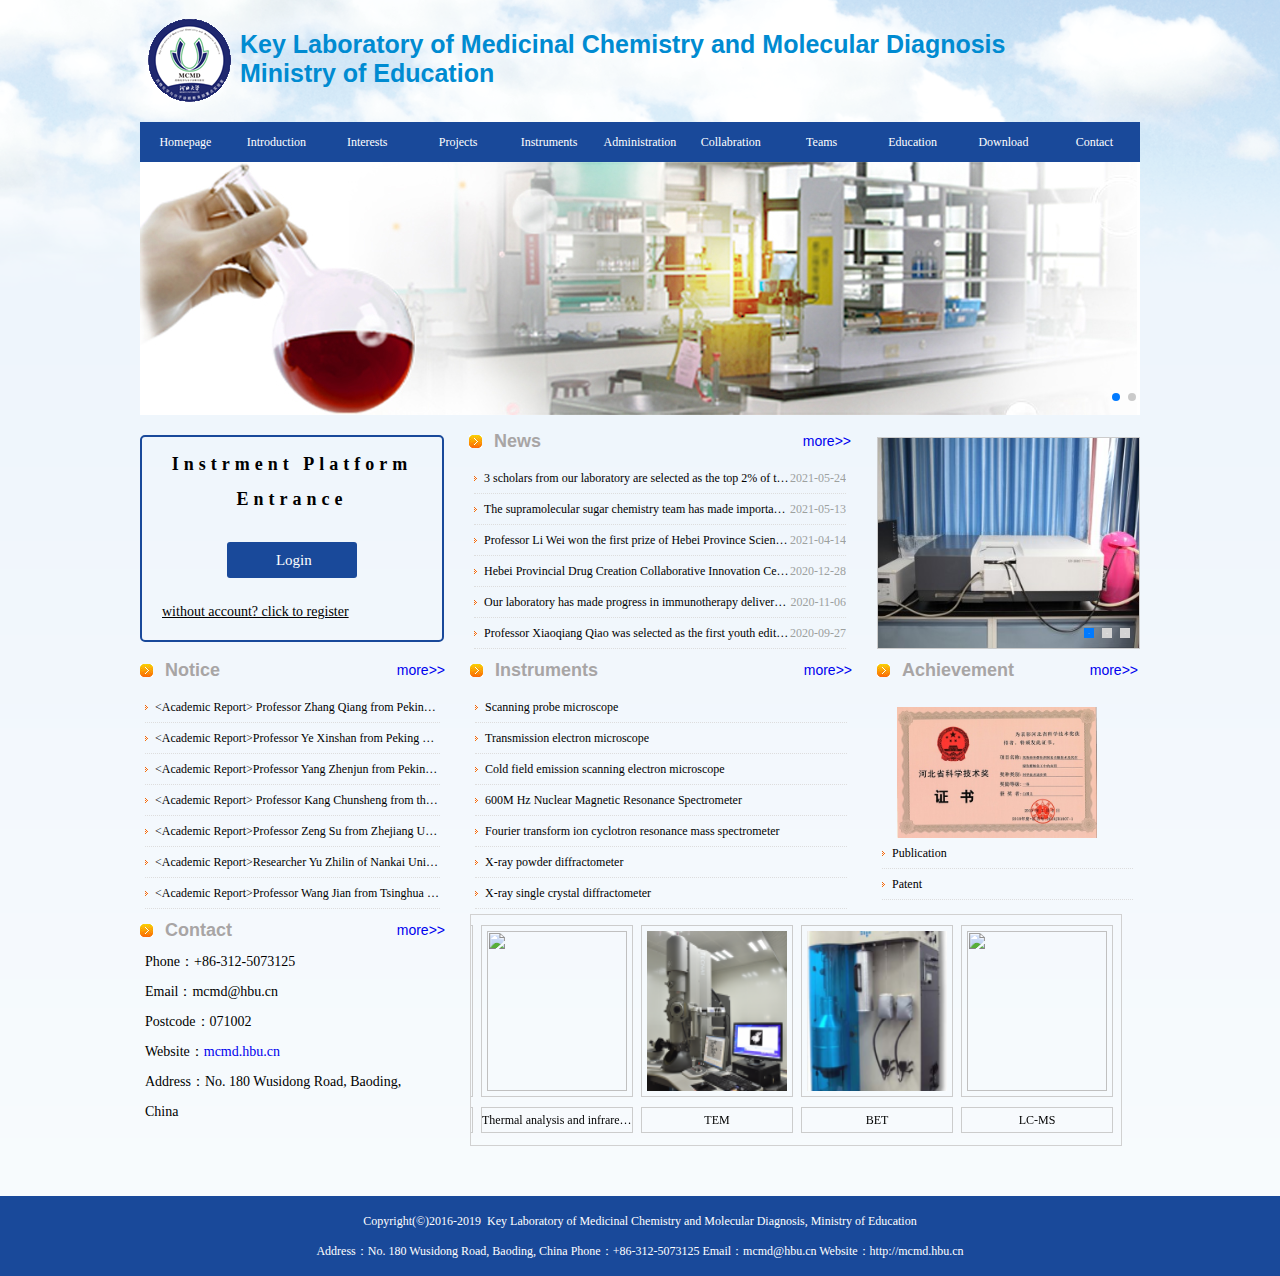
==== MCMD/index.html @ e0769967 "home page updated" ====
<!DOCTYPE html>
<html>
	<head>
		<meta charset="utf-8" />
		<title>MCMD</title>
		<link rel="stylesheet" type="text/css" href="./css/style.css" />
		<link rel="stylesheet" type="text/css" href="./css/swiper-bundle.min.css" />
		<script src="./js/swiper-bundle.min.js" type="text/javascript" charset="utf-8"></script>
	<body>
		<!-- head start -->
		<div class="head">
			<div class="header clearfix">
				<div class="logo">
					<img src="img/logo.png">
					<h4>Key Laboratory of Medicinal Chemistry and Molecular Diagnosis<br> Ministry of Education</h4>
				</div>
			</div>
		</div>
		<!-- head end -->
		<!-- nav start -->
		<div class="nav">
			<ul class="menu">
				<li><a href="javascript:;">Homepage</a></li>
				<li><a href="javascript:;">Introduction</a></li>
				<li><a href="javascript:;">Interests</a></li>
				<li><a href="javascript:;" class="menu-projects">Projects</a>
					<ul>
						<li><a href="javascript:;">National</a></li>
						<li><a href="javascript:;">State</a></li>
						<li><a href="javascript:;">International</a></li>
						<li><a href="javascript:;">Commercial</a></li>
					</ul>

				</li>

				<li><a href="javascript:;">Instruments</a>
					<ul>
						<li><a href="javascript:;">Machines</a></li>
						<li><a href="javascript:;">Share Methods</a></li>
					</ul>
				</li>
				<li><a href="javascript:;">Administration</a>
					<ul>
						<li><a href="javascript:;">Annual Report</a></li>
						<li><a href="javascript:;">Rules</a></li>
					</ul>
				</li>

				<li><a href="javascript:;">Collabration</a></li>
				<li><a href="javascript:;">Teams</a>
					<ul>
						<li><a href="javascript:;">Permanent</a></li>
						<li><a href="javascript:;">Casual</a></li>
						<li><a href="javascript:;">Team Leaders</a></li>
					</ul>
				</li>
				<li><a href="javascript:;">Education</a></li>
				<li><a href="javascript:;">Download</a></li>
				<li><a href="javascript:;">Contact</a></li>
			</ul>

		</div>
		<!-- nav end -->
		<!-- flash start -->
		<div class="swiper-container flash1">
			<div class="swiper-wrapper">
				<div class="swiper-slide"><img src="img/f1.jpg"></div>
				<div class="swiper-slide"><img src="img/ffff.jpg"></div>
			</div>
			<!-- swiper-pagination -->
			<div class="swiper-pagination flash1-pagi"></div>
		</div>
		<script>
			var flashSwiper = new Swiper('.flash1', {
				direction: 'horizontal', // horizontal moving
				loop: true, // loop moving mode
				autoplay: { //autoplay mode
					delay: 3000,
					disableOnInteraction: false,
				},

				// need pagination function
				pagination: {
					el: '.flash1-pagi',
					clickable: true,
				},
			})
		</script>
		<!-- flash end -->
		<!-- Content Start -->
		<div class="content">
			<div class="con-top clearfix">
				<div class="login">
					<h3>Instrment Platform<br />Entrance</h3>
					<h4><span><a href="javascript:;" target="_blank">&nbsp;Login</a></span></h4>
					<p><a href="javascript:;" target="_blank">without account? click to register</a></p>
				</div>
			</div>
			<div class="news">
				<div class="news-t clearfix">
					<div class="news-tt">News</div>
					<div class="more"><a href="javascript:;">more>></a></div>
				</div>
				<div class="news-b">
					<ul>
						<li><span>2021-05-24</span><a href="javascript:;" class="indexget " target="_blank"
								title="3 scholars from our laboratory are selected as the top 2% of the world's top scientists in 2020">3
								scholars from our laboratory are selected as the top 2% of the world's top scientists in
								2020</a></li>
						<li><span>2021-05-13</span><a href="javascript:;" class="indexget " target="_blank"
								title="The supramolecular sugar chemistry team has made important progress in the research of self-assembled multi-potency hypoglycemic drugs">The
								supramolecular sugar chemistry team has made important progress in the research of
								self-assembled multi-potency hypoglycemic drugs</a></li>
						<li><span>2021-04-14</span><a href="javascript:;" class="indexget " target="_blank"
								title="Professor Li Wei won the first prize of Hebei Province Science and Technology Progress Award in 2020">Professor
								Li Wei won the first prize of Hebei Province Science and Technology Progress Award in
								2020</a></li>
						<li><span>2020-12-28</span><a href=javascript:;" class="indexget " target="_blank"
								title="Hebei Provincial Drug Creation Collaborative Innovation Center successfully passed the provincial performance evaluation">Hebei
								Provincial Drug Creation Collaborative Innovation Center successfully passed the
								provincial performance evaluation</a></li>
						<li><span>2020-11-06</span><a href=javascript:;" class="indexget " target="_blank"
								title="Our laboratory has made progress in immunotherapy delivery research">Our
								laboratory has made progress in immunotherapy delivery research</a></li>
						<li><span>2020-09-27</span><a href="javascript:;" class="indexget " target="_blank"
								title="Professor Xiaoqiang Qiao was selected as the first youth editorial board member of JOAT">Professor
								Xiaoqiang Qiao was selected as the first youth editorial board member of JOAT</a></li>
					</ul>
				</div>

			</div>
			<div class="instru-slides">
				<div class="swiper-container flash2">
					<div class="swiper-wrapper">
						<div class="swiper-slide"><img src="img/conew1.jpg"></div>
						<div class="swiper-slide"><img src="img/conew2.jpg"></div>
						<div class="swiper-slide"><img src="img/conew3.jpg"></div>
					</div>
					<!-- swiper-pagination -->
					<div class="swiper-pagination flash2-pagi"></div>
				</div>
				<script>
					var flash2Swiper = new Swiper('.flash2', {
						direction: 'horizontal', // horizontal moving
						loop: true, // loop moving mode
						autoplay: { //autoplay mode
							delay: 3000,
							disableOnInteraction: false,
						},

						// need pagination function
						pagination: {
							el: '.flash2-pagi',
							clickable: true,
							observer: true,
							observerParents: true,
							renderBullet: function (index, className) {
							          return '<span class="' + className + '">' + (index + 1) + '</span>';
							        },
						},
					})
				</script>


			</div>

			<div class="con-middle clearfix">
				<div class="notice clearfix">
					<div class="notice-t clearfix">
						<div class="notice-tt news-tt">Notice</div>
						<div class="more"><a href="javascript:;">more>></a></div>
					</div>
					<div class="notice-b">
						<ul>
							<li><a href="javascript:;" class="indexget " target="_blank"
									title="Professor Zhang Qiang from Peking University School of Pharmacy came to our school for academic exchange"><span>&lt;Academic
										Report&gt;</span>
									Professor Zhang Qiang from Peking University School of Pharmacy came to our school
									for academic exchange</a></li>
							<li><a href="javascript:;" class="indexget " target="_blank"
									title="Professor Ye Xinshan from Peking University came to our school to give an academic report"><span>&lt;Academic
										Report&gt;</span>Professor Ye Xinshan from Peking University came to our school
									to give an academic report</a></li>
							<li><a href="javascript:;" class="indexget " target="_blank"
									title="Professor Yang Zhenjun from Peking University came to our school to give an academic report"><span>&lt;Academic
										Report&gt;</span>Professor Yang Zhenjun from Peking University came to our
									school to give an academic report</a></li>
							<li><a href=javascript:;" class="indexget " target="_blank"
									title="Professor Kang Chunsheng from the General Hospital of Tianjin Medical University came to our school for academic exchanges"><span>&lt;Academic
										Report&gt;</span>
									Professor Kang Chunsheng from the General Hospital of Tianjin Medical University
									came to our school for academic exchanges</a></li>
							<li><a href=javascript:;" class="indexget " target="_blank"
									title="Professor Zeng Su from Zhejiang University came to our school for academic exchanges"><span>&lt;Academic
										Report&gt;</span>Professor Zeng Su from Zhejiang University came to our school
									for academic exchanges</a></li>
							<li><a href="javascript:;" class="indexget " target="_blank"
									title="Researcher Yu Zhilin of Nankai University came to our school for academic exchanges"><span>&lt;Academic
										Report&gt;</span>Researcher Yu Zhilin of Nankai University came to our school
									for academic exchanges </a>
							</li>
							<li><a href="javascript:;" class="indexget " target="_blank"
									title="Professor Wang Jian from Tsinghua University came to our school for academic exchanges"><span>&lt;Academic
										Report&gt;</span>Professor Wang Jian from Tsinghua University came to our school
									for academic exchanges </a>
							</li>


						</ul>
					</div>
				</div>
				<div class="ins-intro">
					<div class="ins-intro-t clearfix">
						<div class="ins-intro-tt">Instruments</div>
						<div class="more"><a href="javascript:;">more>></a></div>
					</div>
					<div class="ins-intro-b">
						<ul>
							<li><a href="javascript:;" class="indexget " target="_blank" title="Scanning probe microscope">
									Scanning probe microscope</a></li>
							<li><a href="javascript:;" class="indexget " target="_blank" title="Transmission electron microscope">
									Transmission electron microscope</a></li>
							<li><a href="javascript:;" class="indexget " target="_blank"
									title="Cold field emission scanning electron microscope">Cold field emission
									scanning electron microscope</a></li>
							<li><a href=javascript:;" class="indexget " target="_blank"
									title="600M Hz Nuclear Magnetic Resonance Spectrometer">600M Hz Nuclear Magnetic
									Resonance Spectrometer</a></li>
							<li><a href=javascript:;" class="indexget " target="_blank"
									title="Fourier transform ion cyclotron resonance mass spectrometer">Fourier
									transform ion cyclotron resonance mass spectrometer</a></li>
							<li><a href="javascript:;" class="indexget " target="_blank" title="X-ray powder diffractometer">X-ray
									powder diffractometer</a>
							</li>
							<li><a href="javascript:;" class="indexget " target="_blank"
									title="X-ray single crystal diffractometer">X-ray single crystal diffractometer</a>
							</li>
						</ul>
					</div>
				</div>
				<div class="award clearfix">

					<div class="award-t clearfix">
						<div class="award-tt">Achievement</div>
						<div class="more"><a href="javascript:;">more>></a></div>
					</div>
					<div class="award-b">
						<p>
							<img src="img/sy.jpg">
						</p>
						<ul>
							<li><a href="javascript:;" class="indexget " target="_blank" title="">Publication</a></li>
							<li><a href="javascript:;" class="indexget " target="_blank" title="">Patent</a></li>
						</ul>
					</div>


				</div>

			</div>
			<div class="con-bottom clearfix">
				<div class="contacts clearfix">
					<div class="contacts-t clearfix">
						<div class="contacts-tt">Contact</div>
						<div class="more"><a href="javascript:;">more>></a></div>
					</div>
					<div class="contacts-b">
						<p class="contacts-detail"></p>
						<p>Phone：+86-312-5073125</p>
						<p>Email：mcmd@hbu.cn</p>
						<p>Postcode：071002</p>
						<p>Website：<a href="mcmd.hbu.cn">mcmd.hbu.cn</a></p>
						<p>Address：No. 180 Wusidong Road, Baoding, China</p>
					</div>
				</div>
				<div class="flash3show">
					<div class="swiper-container flash3">
						<div class="swiper-wrapper flash3-wrapper">
							<div class="swiper-slide flash3-slide">
								<div class="slide-t">
									<img src="./img/slideshow/912188951.png">
								</div>
								<div class="flash3-slide-explain">
									<p>X-ray single crystal diffractometer</p>
								</div>
							</div>
							<div class="swiper-slide flash3-slide">
								<div class="slide-t">
									<img src="img/slideshow/1528100309.JPG">
								</div>
								<div class="flash3-slide-explain">
									<p>Thermal analysis and infrared combined mass spectrometry</p>
								</div>
							</div>

							<div class="swiper-slide flash3-slide">
								<div class="slide-t">
									<img src="img/slideshow/99533309.png">
								</div>
								<div class="flash3-slide-explain">
									<p>TEM</p>
								</div>
							</div>
							
							<div class="swiper-slide flash3-slide">
								<div class="slide-t">
									<img src="img/slideshow/97355981.png">
								</div>
								<div class="flash3-slide-explain">
									<p>BET</p>
								</div>
							</div>
							<div class="swiper-slide flash3-slide">
								<div class="slide-t">
									<img src="img/slideshow/1527411341.JPG">
								</div>
								<div class="flash3-slide-explain">
									<p>LC-MS</p>
								</div>
							</div>
							<div class="swiper-slide flash3-slide">
								<div class="slide-t">
									<img src="img/slideshow/1527199577.JPG">
								</div>
								<div class="flash3-slide-explain">
									<p>GC-MS</p>
								</div>
							</div>
							<div class="swiper-slide flash3-slide">
								<div class="slide-t">
									<img src="img/slideshow/1520599481.jpg">
								</div>
								<div class="flash3-slide-explain">
									<p>Flow cytometer</p>
								</div>
							</div>
							<div class="swiper-slide flash3-slide">
								<div class="slide-t">
									<img src="img/slideshow/9300575.png">
								</div>
								<div class="flash3-slide-explain">
									<p>600M NMR</p>
								</div>
							</div>
							<div class="swiper-slide flash3-slide">
								<div class="slide-t">
									<img src="img/slideshow/90533205.png">
								</div>
								<div class="flash3-slide-explain">
									<p>FT-ICR MS</p>
								</div>
							</div>
							<div class="swiper-slide flash3-slide">
								<div class="slide-t">
									<img src="img/slideshow/1526444197.jpg">
								</div>
								<div class="flash3-slide-explain">
									<p>Near-infrared ultraviolet-visible spectrophotometer</p>
								</div>
							</div>
							
						</div>

					</div>

					<script>
						var flash3Swiper = new Swiper('.flash3', {
							direction: 'horizontal', // horizontal moving
							loop: true, //允许从第一张到最后一张，或者从最后一张到第一张  循环属性

							autoplay: true, //可选选项，自动滑动

							slidesPerView: "auto", // 设置显示三张
							loopslides: 5,
							// centeredSlides : true,     //使当前图片居中显示
							freeMode: true, // 使幻灯片滑动时不止滑动一格，且不会自动贴合 
							slidesPerGroup: 1, //定义1张图片为一组

							speed: 3000, //设置过度时间
							grabCursor: true, //鼠标样式根据浏览器不同而定 
							autoplay: {
								delay: 0,
								// stopOnLastSlide: false,
								disableOnInteraction: false,
								// waitForTransition: false,
							},


							// loop: true, // loop moving mode
							// autoplay: { //autoplay mode
							// 	delay: 3000,
							// 	disableOnInteraction: false,
							// },

						})
					</script>

				</div>
			</div>

		</div>
		<!-- Content end -->
		<!-- foot start -->
		<div class="foot">
			<p>Copyright(<a href="javascript:;" target="_blank">©</a>)2016-2019&nbsp;&nbsp;Key Laboratory of Medicinal Chemistry and Molecular Diagnosis, Ministry of Education </p>
			<p>Address：No. 180 Wusidong Road, Baoding, China Phone：+86-312-5073125&nbsp;Email：<a href="javascript:;">mcmd@hbu.cn</a> Website：<a href="javascript:;" target="_blank">http://mcmd.hbu.cn</a></p>
		</div>
		<!-- foot end -->
	</body>
</html>
---- MCMD/css/style.css ----
/* common */

* {
	padding: 0px;
	margin: 0px;
}

a {
	text-decoration: none;
}

.clearfix:before,
.clearfix:after {
	content: "";
	display: table;
}

.clearfix:after {
	clear: both;
}

img {
	vertical-align: middle;
}

ul {
	list-style: none;
}

body {
	/* height: 3000px; */
	background: url(../img/body.png) center top no-repeat;
}

/* head */

.head,
.header {
	width: 1000px;
	margin: 0 auto;
}

.logo img {
	float: left;
	padding-top: 15px;
	padding-bottom: 15px;
}

.head h4 {
	float: left;
	margin-top: 30px;
	font-size: 25px;
	font-family: Arial, Helvetica, sans-serif;
	font-weight: bold;
	color: #008BD1;
}

/* nav */

.nav {
	width: 1000px;
	margin: auto;
	height: 40px;
	background: #19499A;
}

.menu li {
	float: left;
	width: 90.9px;
	text-align: center;
}

.menu li a {
	height: 40px;
	line-height: 40px;
	font-size: 12px;
	color: #fff;
}

.menu li:hover {
	background: #8eca1c;
	color: #fff;

}

.menu li {
	position: relative;
}

.menu li ul {
	display: none;
	position: absolute;
	z-index: 9;
	top: 40px;
	background-color: #fff;
	opacity: 0.9;
}

.menu li ul a {
	color: #333333;
}

.menu li:hover ul {
	display: block;
}

.flash1 {
	width: 1000px;
	height: 253px;
}

.flash1 .flash1-pagi,
.flash2 .flash2-pagi {
	text-align: right;
}
.flash2 .flash2-pagi {
		position: absolute;
		bottom: 10px;
		right: 5px;
		width: auto !important;
		left: auto !important;
		margin: 0;
}

/* content */

.content {
	width: 1000px;
	margin: 0 auto;
	padding-top: 10px;
	margin-bottom: 15px;

}

/* con-top */
.content .con-top {
	float: left;
}

/* content-login */
.login {
	float: left;
	width: 300px;
	border: 2px #19499A solid;
	border-radius: 5px;
	margin-top: 10px;
}

.login h3 {
	margin-bottom: 35px;
	margin-top: 10px;
	line-height: 35px;
	font-size: 18px;
	text-align: center;
	letter-spacing: 5px;
}

.login h4 {
	margin-bottom: 35px;
	font-size: 15px;
	font-weight: normal;
	text-align: center;
}

.login h4 span {
	background: #19499A;
	padding-left: 45px;
	padding-right: 45px;
	padding-top: 10px;
	padding-bottom: 10px;
	border-radius: 3px;
}

.login h4 a {
	color: #fff;
}

.login p {
	padding-left: 20px;
	font-size: 14px;
	text-decoration: underline;
	margin-bottom: 20px;
}

.login p a {
	color: #000;
}

.login p a:hover {
	color: #f00;
}

/* content-news */

.news,
.notice,
.ins-intro,
.award {
	float: left;
	width: 382px;
	height: auto;
	margin-left: 25px;
	overflow: hidden;
}

.notice,
.contacts {
	width: 305px;
	margin-left: 0px;
}

.flash2 .swiper-pagination-bullet {
	width: 10px;
	height: 10px;
	border-radius: 0px;
	text-align: center;
	line-height: 10px;
	font-size: 2px;
	color:white;
	opacity: 1;
	background-color: lightgrey;
}

.flash2 .swiper-pagination-bullet-active {
	color:#fff;
	background: #007aff;
}

.award {
	width: 261px;
	margin-left: 25px;
}

.contacts {
	float: left;
	height: 210px;
}

.news .news-t,
.notice .notice-t,
.ins-intro .ins-intro-t,
.award .award-t,
.contacts .contacts-t {
	width: 100%;
	height: 33px;
	line-height: 33px;


}

.news .news-tt,
.notice .notice-tt,
.ins-intro .ins-intro-tt,
.award .award-tt,
.contacts .contacts-tt {
	float: left;
	width: 150px;
	background: url(../img/h3bg.jpg) no-repeat left center;
	/* padding-left: 15px; */
	height: 33px;
	line-height: 33px;
	font-family: Arial;
	font-size: 18px;
	font-weight: bold;
	padding-left: 25px;
	color: #a8a5a5;
}

.news .news-t .more,
.notice .notice-t .more,
.ins-intro .ins-intro-t .more,
.award .award-t .more,
.contacts .contacts-t .more {
	float: right;
	font-family: Arial;
	font-size: 14px;
}

.news .news-b,
.notice .notice-b,
.ins-intro .ins-intro-b,
.award .award-b {
	padding: 5px;
	/* overflow: hidden; */
}

.award .award-b p {
	width: 241px;
	height: 146px;
}

.award .award-b p img {
	width: 200px;
	height: 131px;
	padding: 15px;
}

.news .news-b ul li,
.notice .notice-b ul li,
.ins-intro .ins-intro-b ul li,
.award .award-b ul li {
	padding-left: 10px;
	border-bottom: 1px #ddd dotted;
	background: url(../img/li.png) left center no-repeat;
	font-size: 12px;
	line-height: 2.5em;

	text-overflow: ellipsis;
	white-space: nowrap;
	overflow: hidden;
}

.news-b li span {
	float: right;
	color: #9DA19F;
}

.news-b li a,
.notice-b li a,
.ins-intro-b li a,
.award-b li a {
	color: #000;

}

.instru-slides {
	float: right;
	width: 261px;
	height: 210px;
	border: 1px solid #CCC;
	margin-top: 12px;
}

.instru-slides .swiper-container .swiper-wrapper img {
	width: 261px;
	height: 210px;
}

/* con-middle*/
.con-middle {
	height: 260px;

}

.contacts .contacts-b p {
	padding-left: 5px;
	margin-right: 10px;
	font-size: 14px;
	line-height: 30px;

}

.flash3show {
	float: left;
	width: 650px;
	height: 210px;
	margin-left: 25px;
	border: 1px solid #D1D1D1;
	padding: 10px 0px;
	overflow: hidden;
	
}

.swiper-container .swiper-wrapper {
	transition-timing-function: linear !important;
	-o-transition-timing-function: linear !important;
	-webkit-transition-timing-function: linear !important;
	

}


.flash3show .flash3 .flash3-slide {
	float: left;
	width: 150px;
	height: 210px;
	margin-left: 10px;
}

.flash3show .flash3 .slide-t {
	width: 150px;
	height: 170px;
	border: 1px #CCC solid;
}

.flash3show .flash3 .slide-t img {
	width: 140px;
	height: 160px;
	padding: 5px;
}

.flash3show .flash3 .flash3-slide-explain {
	width: 150px;
	height: 24px;
	margin-top: 10px;
	border: 1px #CCC solid;
	text-align: center;
	line-height: 24px;

}

.flash3show .flash3 p {
	font-size: 12px;
	color: #000;
	text-decoration: none;
	text-overflow: ellipsis;
	white-space: nowrap;
	overflow: hidden;
}
/* foot */
.foot {
	
	    margin: 0 auto;
		margin-top: 50px;
	    padding-top: 10px;
	    padding-bottom: 10px;
	    background-color: #19499A;
	}
.foot p {
	font-size: 12px;
	    line-height: 2.5em;
	    text-align: center;
		color: white;
}
.foot p a {
	color: white;
}
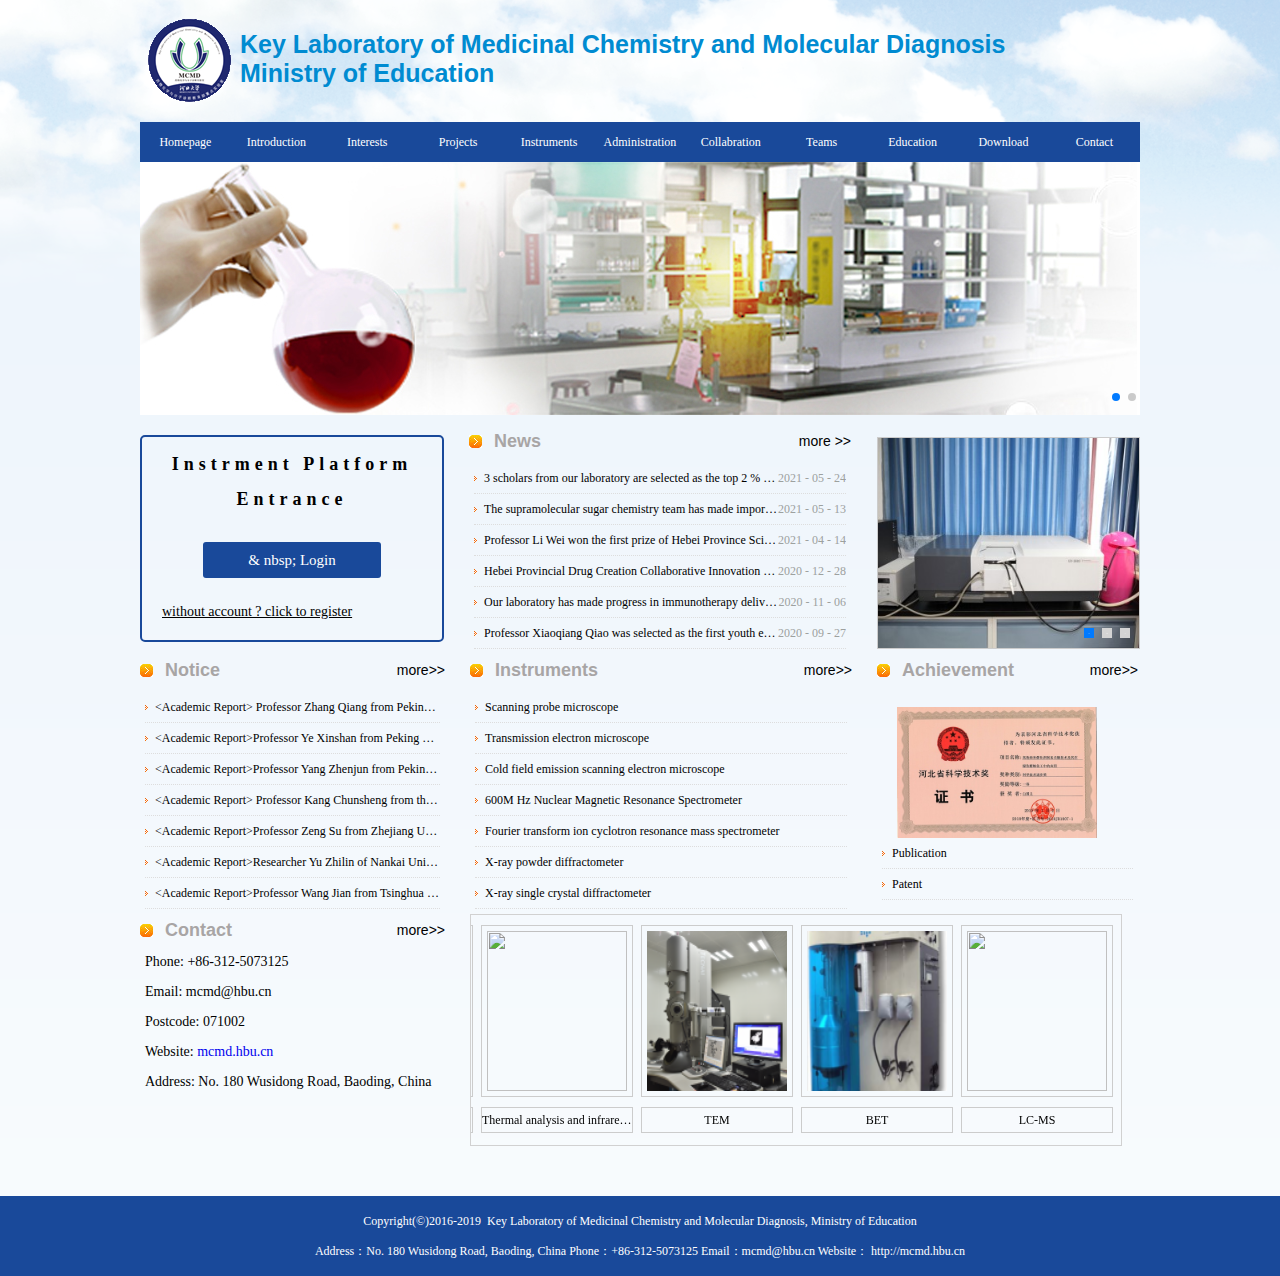
==== commit b2da3188: "updating the hompage with react" ====
--- a/MCMD/index.html
+++ b/MCMD/index.html
@@ -1,410 +1,416 @@
 <!DOCTYPE html>
 <html>
-	<head>
-		<meta charset="utf-8" />
-		<title>MCMD</title>
-		<link rel="stylesheet" type="text/css" href="./css/style.css" />
-		<link rel="stylesheet" type="text/css" href="./css/swiper-bundle.min.css" />
-		<script src="./js/swiper-bundle.min.js" type="text/javascript" charset="utf-8"></script>
-	<body>
-		<!-- head start -->
-		<div class="head">
-			<div class="header clearfix">
-				<div class="logo">
-					<img src="img/logo.png">
-					<h4>Key Laboratory of Medicinal Chemistry and Molecular Diagnosis<br> Ministry of Education</h4>
-				</div>
-			</div>
-		</div>
-		<!-- head end -->
-		<!-- nav start -->
-		<div class="nav">
-			<ul class="menu">
-				<li><a href="javascript:;">Homepage</a></li>
-				<li><a href="javascript:;">Introduction</a></li>
-				<li><a href="javascript:;">Interests</a></li>
-				<li><a href="javascript:;" class="menu-projects">Projects</a>
-					<ul>
-						<li><a href="javascript:;">National</a></li>
-						<li><a href="javascript:;">State</a></li>
-						<li><a href="javascript:;">International</a></li>
-						<li><a href="javascript:;">Commercial</a></li>
-					</ul>
-
-				</li>
-
-				<li><a href="javascript:;">Instruments</a>
-					<ul>
-						<li><a href="javascript:;">Machines</a></li>
-						<li><a href="javascript:;">Share Methods</a></li>
-					</ul>
-				</li>
-				<li><a href="javascript:;">Administration</a>
-					<ul>
-						<li><a href="javascript:;">Annual Report</a></li>
-						<li><a href="javascript:;">Rules</a></li>
-					</ul>
-				</li>
-
-				<li><a href="javascript:;">Collabration</a></li>
-				<li><a href="javascript:;">Teams</a>
-					<ul>
-						<li><a href="javascript:;">Permanent</a></li>
-						<li><a href="javascript:;">Casual</a></li>
-						<li><a href="javascript:;">Team Leaders</a></li>
-					</ul>
-				</li>
-				<li><a href="javascript:;">Education</a></li>
-				<li><a href="javascript:;">Download</a></li>
-				<li><a href="javascript:;">Contact</a></li>
-			</ul>
-
-		</div>
-		<!-- nav end -->
-		<!-- flash start -->
-		<div class="swiper-container flash1">
-			<div class="swiper-wrapper">
-				<div class="swiper-slide"><img src="img/f1.jpg"></div>
-				<div class="swiper-slide"><img src="img/ffff.jpg"></div>
-			</div>
-			<!-- swiper-pagination -->
-			<div class="swiper-pagination flash1-pagi"></div>
-		</div>
-		<script>
-			var flashSwiper = new Swiper('.flash1', {
-				direction: 'horizontal', // horizontal moving
-				loop: true, // loop moving mode
-				autoplay: { //autoplay mode
-					delay: 3000,
-					disableOnInteraction: false,
-				},
-
-				// need pagination function
-				pagination: {
-					el: '.flash1-pagi',
-					clickable: true,
-				},
-			})
-		</script>
-		<!-- flash end -->
-		<!-- Content Start -->
-		<div class="content">
-			<div class="con-top clearfix">
-				<div class="login">
-					<h3>Instrment Platform<br />Entrance</h3>
-					<h4><span><a href="javascript:;" target="_blank">&nbsp;Login</a></span></h4>
-					<p><a href="javascript:;" target="_blank">without account? click to register</a></p>
-				</div>
-			</div>
-			<div class="news">
-				<div class="news-t clearfix">
-					<div class="news-tt">News</div>
-					<div class="more"><a href="javascript:;">more>></a></div>
-				</div>
-				<div class="news-b">
-					<ul>
-						<li><span>2021-05-24</span><a href="javascript:;" class="indexget " target="_blank"
-								title="3 scholars from our laboratory are selected as the top 2% of the world's top scientists in 2020">3
-								scholars from our laboratory are selected as the top 2% of the world's top scientists in
-								2020</a></li>
-						<li><span>2021-05-13</span><a href="javascript:;" class="indexget " target="_blank"
-								title="The supramolecular sugar chemistry team has made important progress in the research of self-assembled multi-potency hypoglycemic drugs">The
-								supramolecular sugar chemistry team has made important progress in the research of
-								self-assembled multi-potency hypoglycemic drugs</a></li>
-						<li><span>2021-04-14</span><a href="javascript:;" class="indexget " target="_blank"
-								title="Professor Li Wei won the first prize of Hebei Province Science and Technology Progress Award in 2020">Professor
-								Li Wei won the first prize of Hebei Province Science and Technology Progress Award in
-								2020</a></li>
-						<li><span>2020-12-28</span><a href=javascript:;" class="indexget " target="_blank"
-								title="Hebei Provincial Drug Creation Collaborative Innovation Center successfully passed the provincial performance evaluation">Hebei
-								Provincial Drug Creation Collaborative Innovation Center successfully passed the
-								provincial performance evaluation</a></li>
-						<li><span>2020-11-06</span><a href=javascript:;" class="indexget " target="_blank"
-								title="Our laboratory has made progress in immunotherapy delivery research">Our
-								laboratory has made progress in immunotherapy delivery research</a></li>
-						<li><span>2020-09-27</span><a href="javascript:;" class="indexget " target="_blank"
-								title="Professor Xiaoqiang Qiao was selected as the first youth editorial board member of JOAT">Professor
-								Xiaoqiang Qiao was selected as the first youth editorial board member of JOAT</a></li>
-					</ul>
-				</div>
-
-			</div>
-			<div class="instru-slides">
-				<div class="swiper-container flash2">
-					<div class="swiper-wrapper">
-						<div class="swiper-slide"><img src="img/conew1.jpg"></div>
-						<div class="swiper-slide"><img src="img/conew2.jpg"></div>
-						<div class="swiper-slide"><img src="img/conew3.jpg"></div>
-					</div>
-					<!-- swiper-pagination -->
-					<div class="swiper-pagination flash2-pagi"></div>
-				</div>
-				<script>
-					var flash2Swiper = new Swiper('.flash2', {
-						direction: 'horizontal', // horizontal moving
-						loop: true, // loop moving mode
-						autoplay: { //autoplay mode
-							delay: 3000,
-							disableOnInteraction: false,
-						},
-
-						// need pagination function
-						pagination: {
-							el: '.flash2-pagi',
-							clickable: true,
-							observer: true,
-							observerParents: true,
-							renderBullet: function (index, className) {
-							          return '<span class="' + className + '">' + (index + 1) + '</span>';
-							        },
-						},
-					})
-				</script>
-
-
-			</div>
-
-			<div class="con-middle clearfix">
-				<div class="notice clearfix">
-					<div class="notice-t clearfix">
-						<div class="notice-tt news-tt">Notice</div>
-						<div class="more"><a href="javascript:;">more>></a></div>
-					</div>
-					<div class="notice-b">
-						<ul>
-							<li><a href="javascript:;" class="indexget " target="_blank"
-									title="Professor Zhang Qiang from Peking University School of Pharmacy came to our school for academic exchange"><span>&lt;Academic
+
+<head>
+    <meta charset="utf-8" />
+    <title>MCMD</title>
+    <link rel="stylesheet" type="text/css" href="./css/style.css" />
+    <link rel="stylesheet" type="text/css" href="./css/swiper-bundle.min.css" />
+    <script src="./js/swiper-bundle.min.js" type="text/javascript" charset="utf-8"></script>
+
+
+    <body>
+        <!-- head start -->
+        <div class="head">
+            <div class="header clearfix">
+                <div class="logo">
+                    <img src="img/logo.png">
+                    <h4>Key Laboratory of Medicinal Chemistry and Molecular Diagnosis<br> Ministry of Education</h4>
+                </div>
+            </div>
+        </div>
+        <!-- head end -->
+        <!-- nav start -->
+        <div class="nav">
+            <ul class="menu">
+                <li><a onclick="backHome()">Homepage</a></li>
+                <li><a onclick="backHome()">Introduction</a></li>
+                <li><a onclick="backHome()">Interests</a></li>
+                <li><a onclick="backHome()" class="menu-projects">Projects</a>
+                    <ul>
+                        <li><a onclick="backHome()">National</a></li>
+                        <li><a onclick="backHome()">State</a></li>
+                        <li><a onclick="backHome()">International</a></li>
+                        <li><a onclick="backHome()">Commercial</a></li>
+                    </ul>
+
+                </li>
+
+                <li><a onclick="backHome()">Instruments</a>
+                    <ul>
+                        <li><a onclick="backHome()">Machines</a></li>
+                        <li><a onclick="backHome()">Share Methods</a></li>
+                    </ul>
+                </li>
+                <li><a onclick="backHome()">Administration</a>
+                    <ul>
+                        <li><a onclick="backHome()">Annual Report</a></li>
+                        <li><a onclick="backHome()">Rules</a></li>
+                    </ul>
+                </li>
+
+                <li><a onclick="backHome()">Collabration</a></li>
+                <li><a onclick="backHome()">Teams</a>
+                    <ul>
+                        <li><a onclick="backHome()">Permanent</a></li>
+                        <li><a onclick="backHome()">Casual</a></li>
+                        <li><a onclick="backHome()">Team Leaders</a></li>
+                    </ul>
+                </li>
+                <li><a onclick="backHome()">Education</a></li>
+                <li><a onclick="backHome()">Download</a></li>
+                <li><a onclick="backHome()">Contact</a></li>
+            </ul>
+
+        </div>
+        <!-- nav end -->
+        <!-- flash start -->
+        <div class="swiper-container flash1">
+            <div class="swiper-wrapper">
+                <div class="swiper-slide"><img src="img/f1.jpg"></div>
+                <div class="swiper-slide"><img src="img/ffff.jpg"></div>
+            </div>
+            <!-- swiper-pagination -->
+            <div class="swiper-pagination flash1-pagi"></div>
+        </div>
+        <script>
+            var flashSwiper = new Swiper('.flash1', {
+                direction: 'horizontal', // horizontal moving
+                loop: true, // loop moving mode
+                autoplay: { //autoplay mode
+                    delay: 3000,
+                    disableOnInteraction: false,
+                },
+
+                // need pagination function
+                pagination: {
+                    el: '.flash1-pagi',
+                    clickable: true,
+                },
+            })
+        </script>
+        <!-- flash end -->
+        <!-- Content Start -->
+        <div class="content">
+            <div class="con-top clearfix">
+                <div class="login">
+                    <h3> Instrment Platform
+                        <br /> Entrance
+                    </h3>
+                    <h4>
+                        <span>
+                         <a  onclick="backHome()" target="_blank"> & nbsp; Login</a> </span>
+                    </h4>
+                    <p>
+                        <a onclick="backHome()" target="_blank"> without account ? click to register
+                                                        </a>
+                    </p>
+                </div>
+            </div>
+            <div class="news">
+                <div class="news-t clearfix">
+                    <div class="news-tt"> News
+                    </div>
+                    <div class="more">
+                        <a onclick="backHome()"> more >>
+                                    </a>
+                    </div>
+                </div>
+                <div class="news-b">
+                    <ul>
+                        <li>
+                            <span> 2021 - 05 - 24
+                                        </span><a onclick="backHome()" class="indexget " target="_blank" title="3 scholars from our laboratory are selected as the top 2% of the world's top scientists in 2020"> 3
+            scholars from our laboratory are selected as the top 2 % of the world 's top scientists in
+            2020 </a></li>
+                        <li> <span> 2021 - 05 - 13 </span><a onclick="backHome()" class="indexget " target="_blank" title="The supramolecular sugar chemistry team has made important progress in the research of self-assembled multi-potency hypoglycemic drugs"> The
+            supramolecular sugar chemistry team has made important progress in the research of
+            self - assembled multi - potency hypoglycemic drugs </a></li>
+                        <li> <span> 2021 - 04 - 14 </span><a onclick="backHome()" class="indexget " target="_blank" title="Professor Li Wei won the first prize of Hebei Province Science and Technology Progress Award in 2020"> Professor
+            Li Wei won the first prize of Hebei Province Science and Technology Progress Award in
+                2020 </a></li>
+                        <li> <span> 2020 - 12 - 28 </span><a onclick="backHome()" class="indexget " target="_blank" title="Hebei Provincial Drug Creation Collaborative Innovation Center successfully passed the provincial performance evaluation"> Hebei
+            Provincial Drug Creation Collaborative Innovation Center successfully passed the
+            provincial performance evaluation </a></li>
+                        <li> <span> 2020 - 11 - 06 </span><a onclick="backHome()" class="indexget " target="_blank" title="Our laboratory has made progress in immunotherapy delivery research"> Our
+            laboratory has made progress in immunotherapy delivery research </a></li>
+                        <li> <span> 2020 - 09 - 27 </span><a onclick="backHome()" class="indexget " target="_blank" title="Professor Xiaoqiang Qiao was selected as the first youth editorial board member of JOAT"> Professor
+            Xiaoqiang Qiao was selected as the first youth editorial board member of JOAT </a></li>
+                    </ul>
+                </div>
+
+            </div>
+            <div class="instru-slides">
+                <div class="swiper-container flash2">
+                    <div class="swiper-wrapper">
+                        <div class="swiper-slide"> <img src="img/conew1.jpg"> </div>
+                        <div class="swiper-slide"> <img src="img/conew2.jpg"> </div>
+                        <div class="swiper-slide"> <img src="img/conew3.jpg"> </div>
+                    </div>
+                    <!-- swiper-pagination -->
+
+                    <div class="swiper-pagination flash2-pagi"> </div>
+                </div>
+                <script>
+                    var flash2Swiper = new Swiper('.flash2', {
+                        direction: 'horizontal', // horizontal moving
+                        loop: true, // loop moving mode
+                        autoplay: { //autoplay mode
+                            delay: 3000,
+                            disableOnInteraction: false,
+                        },
+
+                        // need pagination function
+                        pagination: {
+                            el: '.flash2-pagi',
+                            clickable: true,
+                            observer: true,
+                            observerParents: true,
+                            renderBullet: function(index, className) {
+                                return '<span class="' + className + '">' + (index + 1) + '</span>';
+                            },
+                        },
+                    })
+                </script>
+
+
+            </div>
+
+            <div class="con-middle clearfix">
+                <div class="notice clearfix">
+                    <div class="notice-t clearfix">
+                        <div class="notice-tt news-tt">Notice</div>
+                        <div class="more"><a onclick="backHome()">more>></a></div>
+                    </div>
+                    <div class="notice-b">
+                        <ul>
+                            <li><a onclick="backHome()" class="indexget " target="_blank" title="Professor Zhang Qiang from Peking University School of Pharmacy came to our school for academic exchange"><span>&lt;Academic
 										Report&gt;</span>
 									Professor Zhang Qiang from Peking University School of Pharmacy came to our school
 									for academic exchange</a></li>
-							<li><a href="javascript:;" class="indexget " target="_blank"
-									title="Professor Ye Xinshan from Peking University came to our school to give an academic report"><span>&lt;Academic
+                            <li><a onclick="backHome()" class="indexget " target="_blank" title="Professor Ye Xinshan from Peking University came to our school to give an academic report"><span>&lt;Academic
 										Report&gt;</span>Professor Ye Xinshan from Peking University came to our school
 									to give an academic report</a></li>
-							<li><a href="javascript:;" class="indexget " target="_blank"
-									title="Professor Yang Zhenjun from Peking University came to our school to give an academic report"><span>&lt;Academic
+                            <li><a onclick="backHome()" class="indexget " target="_blank" title="Professor Yang Zhenjun from Peking University came to our school to give an academic report"><span>&lt;Academic
 										Report&gt;</span>Professor Yang Zhenjun from Peking University came to our
 									school to give an academic report</a></li>
-							<li><a href=javascript:;" class="indexget " target="_blank"
-									title="Professor Kang Chunsheng from the General Hospital of Tianjin Medical University came to our school for academic exchanges"><span>&lt;Academic
+                            <li><a onclick="backHome()" class="indexget " target="_blank " title="Professor Kang Chunsheng from the General Hospital of Tianjin Medical University came to our school for academic exchanges "><span>&lt;Academic
 										Report&gt;</span>
 									Professor Kang Chunsheng from the General Hospital of Tianjin Medical University
 									came to our school for academic exchanges</a></li>
-							<li><a href=javascript:;" class="indexget " target="_blank"
-									title="Professor Zeng Su from Zhejiang University came to our school for academic exchanges"><span>&lt;Academic
-										Report&gt;</span>Professor Zeng Su from Zhejiang University came to our school
-									for academic exchanges</a></li>
-							<li><a href="javascript:;" class="indexget " target="_blank"
-									title="Researcher Yu Zhilin of Nankai University came to our school for academic exchanges"><span>&lt;Academic
+                            <li><a onclick="backHome()" class="indexget " target="_blank " title="Professor Zeng Su from Zhejiang University came to our school for academic exchanges "><span>&lt;Academic
+										Report&gt;</span>Professor Zeng Su from Zhejiang University came to our school for academic exchanges</a>
+                            </li>
+                            <li><a onclick="backHome()" class="indexget " target="_blank " title="Researcher Yu Zhilin of Nankai University came to our school for academic exchanges "><span>&lt;Academic
 										Report&gt;</span>Researcher Yu Zhilin of Nankai University came to our school
 									for academic exchanges </a>
-							</li>
-							<li><a href="javascript:;" class="indexget " target="_blank"
-									title="Professor Wang Jian from Tsinghua University came to our school for academic exchanges"><span>&lt;Academic
+                            </li>
+                            <li><a onclick="backHome()" class="indexget " target="_blank " title="Professor Wang Jian from Tsinghua University came to our school for academic exchanges "><span>&lt;Academic
 										Report&gt;</span>Professor Wang Jian from Tsinghua University came to our school
 									for academic exchanges </a>
-							</li>
-
-
-						</ul>
-					</div>
-				</div>
-				<div class="ins-intro">
-					<div class="ins-intro-t clearfix">
-						<div class="ins-intro-tt">Instruments</div>
-						<div class="more"><a href="javascript:;">more>></a></div>
-					</div>
-					<div class="ins-intro-b">
-						<ul>
-							<li><a href="javascript:;" class="indexget " target="_blank" title="Scanning probe microscope">
+                            </li>
+
+
+                        </ul>
+                    </div>
+                </div>
+                <div class="ins-intro ">
+                    <div class="ins-intro-t clearfix ">
+                        <div class="ins-intro-tt ">Instruments</div>
+                        <div class="more "><a onclick='backHome()'>more>></a></div>
+                    </div>
+                    <div class="ins-intro-b ">
+                        <ul>
+                            <li><a onclick="backHome()" class="indexget " target="_blank " title="Scanning probe microscope ">
 									Scanning probe microscope</a></li>
-							<li><a href="javascript:;" class="indexget " target="_blank" title="Transmission electron microscope">
+                            <li><a onclick="backHome()" class="indexget " target="_blank " title="Transmission electron microscope ">
 									Transmission electron microscope</a></li>
-							<li><a href="javascript:;" class="indexget " target="_blank"
-									title="Cold field emission scanning electron microscope">Cold field emission
+                            <li><a onclick="backHome()" class="indexget " target="_blank " title="Cold field emission scanning electron microscope ">Cold field emission
 									scanning electron microscope</a></li>
-							<li><a href=javascript:;" class="indexget " target="_blank"
-									title="600M Hz Nuclear Magnetic Resonance Spectrometer">600M Hz Nuclear Magnetic
-									Resonance Spectrometer</a></li>
-							<li><a href=javascript:;" class="indexget " target="_blank"
-									title="Fourier transform ion cyclotron resonance mass spectrometer">Fourier
-									transform ion cyclotron resonance mass spectrometer</a></li>
-							<li><a href="javascript:;" class="indexget " target="_blank" title="X-ray powder diffractometer">X-ray
+                            <li><a onclick="backHome()" class="indexget " target="_blank " title="600M Hz Nuclear Magnetic Resonance Spectrometer ">600M Hz Nuclear Magnetic Resonance Spectrometer</a>
+                            </li>
+                            <li>
+                                <a onclick="backHome()" class="indexget " target="_blank " title="Fourier transform ion cyclotron resonance mass spectrometer ">Fourier transform ion cyclotron resonance mass spectrometer</a>
+                            </li>
+                            <li><a onclick="backHome()" class="indexget " target="_blank " title="X-ray powder diffractometer ">X-ray
 									powder diffractometer</a>
-							</li>
-							<li><a href="javascript:;" class="indexget " target="_blank"
-									title="X-ray single crystal diffractometer">X-ray single crystal diffractometer</a>
-							</li>
-						</ul>
-					</div>
-				</div>
-				<div class="award clearfix">
-
-					<div class="award-t clearfix">
-						<div class="award-tt">Achievement</div>
-						<div class="more"><a href="javascript:;">more>></a></div>
-					</div>
-					<div class="award-b">
-						<p>
-							<img src="img/sy.jpg">
-						</p>
-						<ul>
-							<li><a href="javascript:;" class="indexget " target="_blank" title="">Publication</a></li>
-							<li><a href="javascript:;" class="indexget " target="_blank" title="">Patent</a></li>
-						</ul>
-					</div>
-
-
-				</div>
-
-			</div>
-			<div class="con-bottom clearfix">
-				<div class="contacts clearfix">
-					<div class="contacts-t clearfix">
-						<div class="contacts-tt">Contact</div>
-						<div class="more"><a href="javascript:;">more>></a></div>
-					</div>
-					<div class="contacts-b">
-						<p class="contacts-detail"></p>
-						<p>Phone：+86-312-5073125</p>
-						<p>Email：mcmd@hbu.cn</p>
-						<p>Postcode：071002</p>
-						<p>Website：<a href="mcmd.hbu.cn">mcmd.hbu.cn</a></p>
-						<p>Address：No. 180 Wusidong Road, Baoding, China</p>
-					</div>
-				</div>
-				<div class="flash3show">
-					<div class="swiper-container flash3">
-						<div class="swiper-wrapper flash3-wrapper">
-							<div class="swiper-slide flash3-slide">
-								<div class="slide-t">
-									<img src="./img/slideshow/912188951.png">
-								</div>
-								<div class="flash3-slide-explain">
-									<p>X-ray single crystal diffractometer</p>
-								</div>
-							</div>
-							<div class="swiper-slide flash3-slide">
-								<div class="slide-t">
-									<img src="img/slideshow/1528100309.JPG">
-								</div>
-								<div class="flash3-slide-explain">
-									<p>Thermal analysis and infrared combined mass spectrometry</p>
-								</div>
-							</div>
-
-							<div class="swiper-slide flash3-slide">
-								<div class="slide-t">
-									<img src="img/slideshow/99533309.png">
-								</div>
-								<div class="flash3-slide-explain">
-									<p>TEM</p>
-								</div>
-							</div>
-							
-							<div class="swiper-slide flash3-slide">
-								<div class="slide-t">
-									<img src="img/slideshow/97355981.png">
-								</div>
-								<div class="flash3-slide-explain">
-									<p>BET</p>
-								</div>
-							</div>
-							<div class="swiper-slide flash3-slide">
-								<div class="slide-t">
-									<img src="img/slideshow/1527411341.JPG">
-								</div>
-								<div class="flash3-slide-explain">
-									<p>LC-MS</p>
-								</div>
-							</div>
-							<div class="swiper-slide flash3-slide">
-								<div class="slide-t">
-									<img src="img/slideshow/1527199577.JPG">
-								</div>
-								<div class="flash3-slide-explain">
-									<p>GC-MS</p>
-								</div>
-							</div>
-							<div class="swiper-slide flash3-slide">
-								<div class="slide-t">
-									<img src="img/slideshow/1520599481.jpg">
-								</div>
-								<div class="flash3-slide-explain">
-									<p>Flow cytometer</p>
-								</div>
-							</div>
-							<div class="swiper-slide flash3-slide">
-								<div class="slide-t">
-									<img src="img/slideshow/9300575.png">
-								</div>
-								<div class="flash3-slide-explain">
-									<p>600M NMR</p>
-								</div>
-							</div>
-							<div class="swiper-slide flash3-slide">
-								<div class="slide-t">
-									<img src="img/slideshow/90533205.png">
-								</div>
-								<div class="flash3-slide-explain">
-									<p>FT-ICR MS</p>
-								</div>
-							</div>
-							<div class="swiper-slide flash3-slide">
-								<div class="slide-t">
-									<img src="img/slideshow/1526444197.jpg">
-								</div>
-								<div class="flash3-slide-explain">
-									<p>Near-infrared ultraviolet-visible spectrophotometer</p>
-								</div>
-							</div>
-							
-						</div>
-
-					</div>
-
-					<script>
-						var flash3Swiper = new Swiper('.flash3', {
-							direction: 'horizontal', // horizontal moving
-							loop: true, //允许从第一张到最后一张，或者从最后一张到第一张  循环属性
-
-							autoplay: true, //可选选项，自动滑动
-
-							slidesPerView: "auto", // 设置显示三张
-							loopslides: 5,
-							// centeredSlides : true,     //使当前图片居中显示
-							freeMode: true, // 使幻灯片滑动时不止滑动一格，且不会自动贴合 
-							slidesPerGroup: 1, //定义1张图片为一组
-
-							speed: 3000, //设置过度时间
-							grabCursor: true, //鼠标样式根据浏览器不同而定 
-							autoplay: {
-								delay: 0,
-								// stopOnLastSlide: false,
-								disableOnInteraction: false,
-								// waitForTransition: false,
-							},
-
-
-							// loop: true, // loop moving mode
-							// autoplay: { //autoplay mode
-							// 	delay: 3000,
-							// 	disableOnInteraction: false,
-							// },
-
-						})
-					</script>
-
-				</div>
-			</div>
-
-		</div>
-		<!-- Content end -->
-		<!-- foot start -->
-		<div class="foot">
-			<p>Copyright(<a href="javascript:;" target="_blank">©</a>)2016-2019&nbsp;&nbsp;Key Laboratory of Medicinal Chemistry and Molecular Diagnosis, Ministry of Education </p>
-			<p>Address：No. 180 Wusidong Road, Baoding, China Phone：+86-312-5073125&nbsp;Email：<a href="javascript:;">mcmd@hbu.cn</a> Website：<a href="javascript:;" target="_blank">http://mcmd.hbu.cn</a></p>
-		</div>
-		<!-- foot end -->
-	</body>
-</html>
+                            </li>
+                            <li><a onclick="backHome()" class="indexget " target="_blank " title="X-ray single crystal diffractometer ">X-ray single crystal diffractometer</a>
+                            </li>
+                        </ul>
+                    </div>
+                </div>
+                <div class="award clearfix ">
+
+                    <div class="award-t clearfix ">
+                        <div class="award-tt ">Achievement</div>
+                        <div class="more "><a onclick="backHome()">more>></a></div>
+                    </div>
+                    <div class="award-b ">
+                        <p>
+                            <img src="img/sy.jpg ">
+                        </p>
+                        <ul>
+                            <li><a onclick="backHome()" class="indexget " target="_blank " title=" ">Publication</a></li>
+                            <li><a onclick="backHome()" class="indexget " target="_blank " title=" ">Patent</a></li>
+                        </ul>
+                    </div>
+
+
+                </div>
+
+            </div>
+            <div class="con-bottom clearfix ">
+                <div class="contacts clearfix ">
+                    <div class="contacts-t clearfix ">
+                        <div class="contacts-tt ">Contact</div>
+                        <div class="more "><a onclick="backHome()">more>></a></div>
+                    </div>
+                    <div class="contacts-b ">
+                        <p class="contacts-detail "></p>
+                        <p>Phone: +86-312-5073125</p>
+                        <p>Email: mcmd@hbu.cn</p>
+                        <p>Postcode: 071002</p>
+                        <p>Website: <a href="mcmd.hbu.cn ">mcmd.hbu.cn</a></p>
+                        <p>Address: No. 180 Wusidong Road, Baoding, China</p>
+                    </div>
+                </div>
+                <div class="flash3show ">
+                    <div class="swiper-container flash3 ">
+                        <div class="swiper-wrapper flash3-wrapper ">
+                            <div class="swiper-slide flash3-slide ">
+                                <div class="slide-t ">
+                                    <img src="./img/slideshow/912188951.png ">
+                                </div>
+                                <div class="flash3-slide-explain ">
+                                    <p>X-ray single crystal diffractometer</p>
+                                </div>
+                            </div>
+                            <div class="swiper-slide flash3-slide ">
+                                <div class="slide-t ">
+                                    <img src="img/slideshow/1528100309.JPG ">
+                                </div>
+                                <div class="flash3-slide-explain ">
+                                    <p>Thermal analysis and infrared combined mass spectrometry</p>
+                                </div>
+                            </div>
+
+                            <div class="swiper-slide flash3-slide ">
+                                <div class="slide-t ">
+                                    <img src="img/slideshow/99533309.png ">
+                                </div>
+                                <div class="flash3-slide-explain ">
+                                    <p>TEM</p>
+                                </div>
+                            </div>
+
+                            <div class="swiper-slide flash3-slide ">
+                                <div class="slide-t ">
+                                    <img src="img/slideshow/97355981.png ">
+                                </div>
+                                <div class="flash3-slide-explain ">
+                                    <p>BET</p>
+                                </div>
+                            </div>
+                            <div class="swiper-slide flash3-slide ">
+                                <div class="slide-t ">
+                                    <img src="img/slideshow/1527411341.JPG ">
+                                </div>
+                                <div class="flash3-slide-explain ">
+                                    <p>LC-MS</p>
+                                </div>
+                            </div>
+                            <div class="swiper-slide flash3-slide ">
+                                <div class="slide-t ">
+                                    <img src="img/slideshow/1527199577.JPG ">
+                                </div>
+                                <div class="flash3-slide-explain ">
+                                    <p>GC-MS</p>
+                                </div>
+                            </div>
+                            <div class="swiper-slide flash3-slide ">
+                                <div class="slide-t ">
+                                    <img src="img/slideshow/1520599481.jpg ">
+                                </div>
+                                <div class="flash3-slide-explain ">
+                                    <p>Flow cytometer</p>
+                                </div>
+                            </div>
+                            <div class="swiper-slide flash3-slide ">
+                                <div class="slide-t ">
+                                    <img src="img/slideshow/9300575.png ">
+                                </div>
+                                <div class="flash3-slide-explain ">
+                                    <p>600M NMR</p>
+                                </div>
+                            </div>
+                            <div class="swiper-slide flash3-slide ">
+                                <div class="slide-t ">
+                                    <img src="img/slideshow/90533205.png ">
+                                </div>
+                                <div class="flash3-slide-explain ">
+                                    <p>FT-ICR MS</p>
+                                </div>
+                            </div>
+                            <div class="swiper-slide flash3-slide ">
+                                <div class="slide-t ">
+                                    <img src="img/slideshow/1526444197.jpg ">
+                                </div>
+                                <div class="flash3-slide-explain ">
+                                    <p>Near-infrared ultraviolet-visible spectrophotometer</p>
+                                </div>
+                            </div>
+
+                        </div>
+
+                    </div>
+
+                    <script>
+                        var flash3Swiper = new Swiper('.flash3', {
+                            direction: 'horizontal', // horizontal moving
+                            loop: true, //允许从第一张到最后一张，或者从最后一张到第一张  循环属性
+
+                            autoplay: true, //可选选项，自动滑动
+
+                            slidesPerView: "auto", // 设置显示三张
+                            loopslides: 5,
+                            // centeredSlides : true,     //使当前图片居中显示
+                            freeMode: true, // 使幻灯片滑动时不止滑动一格，且不会自动贴合 
+                            slidesPerGroup: 1, //定义1张图片为一组
+
+                            speed: 3000, //设置过度时间
+                            grabCursor: true, //鼠标样式根据浏览器不同而定 
+                            autoplay: {
+                                delay: 0,
+                                // stopOnLastSlide: false,
+                                disableOnInteraction: false,
+                                // waitForTransition: false,
+                            },
+
+
+                            // loop: true, // loop moving mode
+                            // autoplay: { //autoplay mode
+                            // 	delay: 3000,
+                            // 	disableOnInteraction: false,
+                            // },
+
+                        })
+                    </script>
+
+                </div>
+            </div>
+
+        </div>
+        <!-- Content end -->
+        <!-- foot start -->
+        <div class="foot ">
+            <p>Copyright(<a onclick="backHome()" target="_blank ">©</a>)2016-2019&nbsp;&nbsp;Key Laboratory of Medicinal Chemistry and Molecular Diagnosis, Ministry of Education </p>
+            <p>Address：No. 180 Wusidong Road, Baoding, China Phone：+86-312-5073125&nbsp;Email：<a onclick="backHome()">mcmd@hbu.cn</a> Website：
+                <a onclick="backHome()" target="_blank ">http://mcmd.hbu.cn</a>
+            </p>
+        </div>
+        <!-- foot end -->
+        <script src='./js/index.js'></script>
+    </body>
+
+</html>